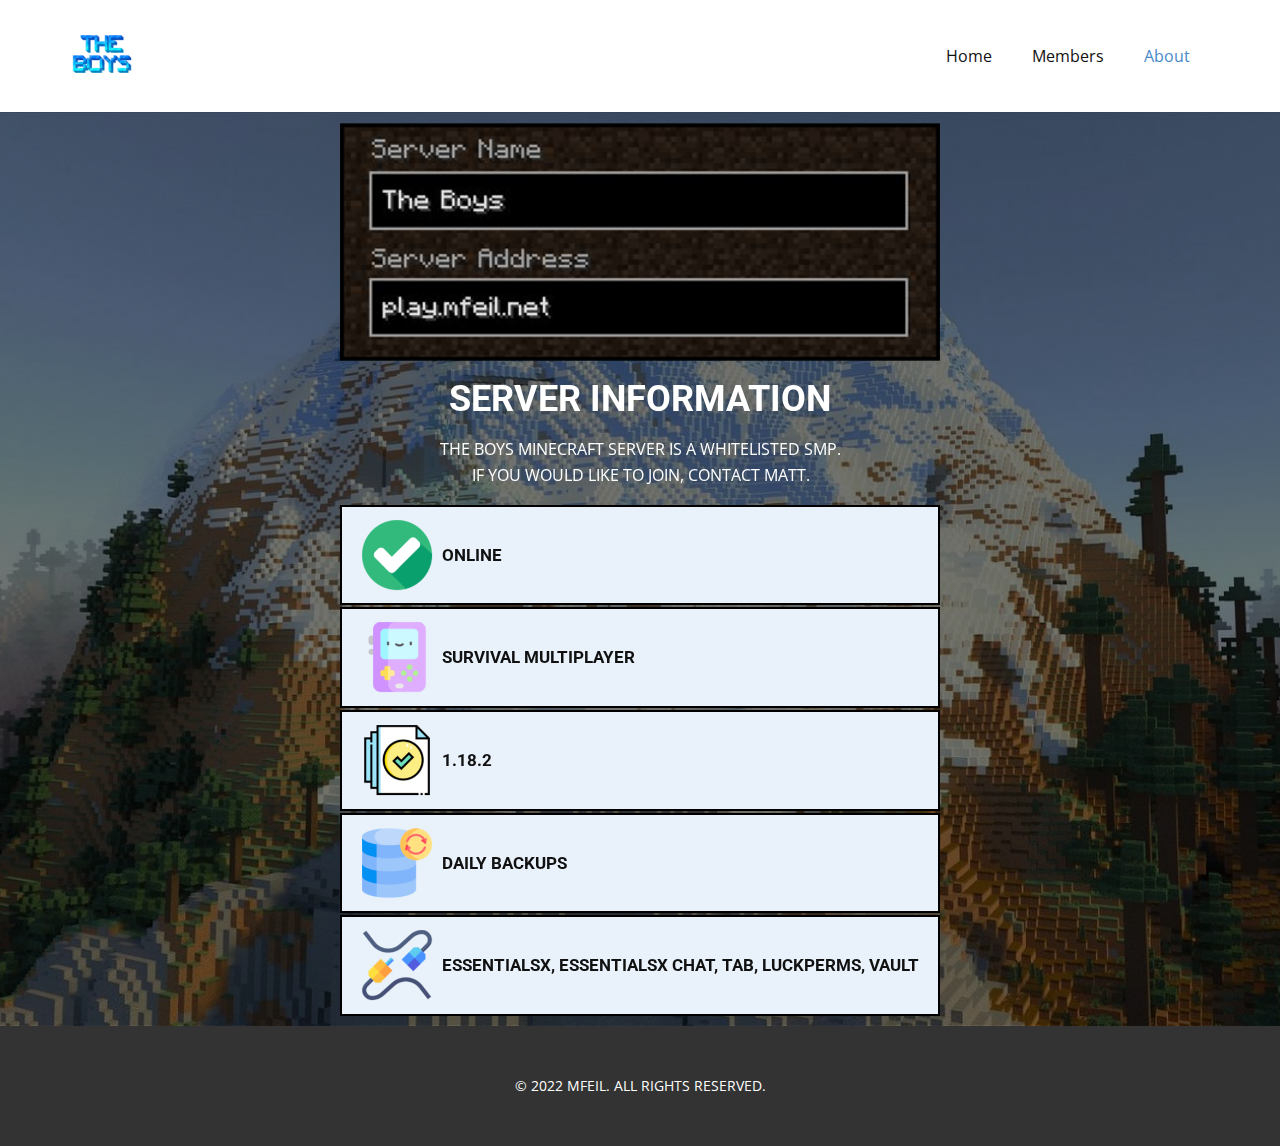
==== About.html @ 60b2b5b7 "mfeil.net v1" ====
<!DOCTYPE html>
<html style="font-size: 16px;">
  <head>
    <meta name="viewport" content="width=device-width, initial-scale=1.0">
    <meta charset="utf-8">
    <meta name="keywords" content="Server Information">
    <meta name="description" content="">
    <meta name="page_type" content="np-template-header-footer-from-plugin">
    <title>About</title>
    <link rel="stylesheet" href="nicepage.css" media="screen">
<link rel="stylesheet" href="About.css" media="screen">
    <script class="u-script" type="text/javascript" src="jquery.js" defer=""></script>
    <script class="u-script" type="text/javascript" src="nicepage.js" defer=""></script>
    <meta name="generator" content="Nicepage 4.10.5, nicepage.com">
    <link id="u-theme-google-font" rel="stylesheet" href="https://fonts.googleapis.com/css?family=Roboto:100,100i,300,300i,400,400i,500,500i,700,700i,900,900i|Open+Sans:300,300i,400,400i,500,500i,600,600i,700,700i,800,800i">
    
    
    <script type="application/ld+json">{
		"@context": "http://schema.org",
		"@type": "Organization",
		"name": "",
		"logo": "images/THE-BOYS-12-15-2021.png"
}</script>
    <meta name="theme-color" content="#478ac9">
    <meta property="og:title" content="About">
    <meta property="og:type" content="website">
  </head>
  <body class="u-body u-xl-mode"><header class="u-clearfix u-header u-header" id="sec-0f83"><div class="u-clearfix u-sheet u-sheet-1">
        <a href="Home.html" data-page-id="74579556" class="u-image u-logo u-image-1" data-image-width="316" data-image-height="316" title="Home">
          <img src="images/THE-BOYS-12-15-2021.png" class="u-logo-image u-logo-image-1">
        </a>
        <nav class="u-menu u-menu-dropdown u-offcanvas u-menu-1">
          <div class="menu-collapse" style="font-size: 1rem; letter-spacing: 0px;">
            <a class="u-button-style u-custom-left-right-menu-spacing u-custom-padding-bottom u-custom-top-bottom-menu-spacing u-nav-link u-text-active-palette-1-base u-text-hover-palette-2-base" href="#">
              <svg class="u-svg-link" viewBox="0 0 24 24"><use xmlns:xlink="http://www.w3.org/1999/xlink" xlink:href="#menu-hamburger"></use></svg>
              <svg class="u-svg-content" version="1.1" id="menu-hamburger" viewBox="0 0 16 16" x="0px" y="0px" xmlns:xlink="http://www.w3.org/1999/xlink" xmlns="http://www.w3.org/2000/svg"><g><rect y="1" width="16" height="2"></rect><rect y="7" width="16" height="2"></rect><rect y="13" width="16" height="2"></rect>
</g></svg>
            </a>
          </div>
          <div class="u-custom-menu u-nav-container">
            <ul class="u-nav u-unstyled u-nav-1"><li class="u-nav-item"><a class="u-button-style u-nav-link u-text-active-palette-1-base u-text-hover-palette-2-base" href="Home.html" style="padding: 10px 20px;">Home</a>
</li><li class="u-nav-item"><a class="u-button-style u-nav-link u-text-active-palette-1-base u-text-hover-palette-2-base" href="Members.html" style="padding: 10px 20px;">Members</a>
</li><li class="u-nav-item"><a class="u-button-style u-nav-link u-text-active-palette-1-base u-text-hover-palette-2-base" href="About.html" style="padding: 10px 20px;">About</a>
</li></ul>
          </div>
          <div class="u-custom-menu u-nav-container-collapse">
            <div class="u-black u-container-style u-inner-container-layout u-opacity u-opacity-95 u-sidenav">
              <div class="u-inner-container-layout u-sidenav-overflow">
                <div class="u-menu-close"></div>
                <ul class="u-align-center u-nav u-popupmenu-items u-unstyled u-nav-2"><li class="u-nav-item"><a class="u-button-style u-nav-link" href="Home.html">Home</a>
</li><li class="u-nav-item"><a class="u-button-style u-nav-link" href="Members.html">Members</a>
</li><li class="u-nav-item"><a class="u-button-style u-nav-link" href="About.html">About</a>
</li></ul>
              </div>
            </div>
            <div class="u-black u-menu-overlay u-opacity u-opacity-70"></div>
          </div>
        </nav>
      </div></header>
    <section class="u-clearfix u-image u-shading u-section-1" id="sec-42d7" data-image-width="1600" data-image-height="900">
      <div class="u-clearfix u-sheet u-sheet-1">
        <img class="u-expanded-width-sm u-image u-image-default u-preserve-proportions u-image-1" src="images/server_ip_v2.png" alt="" data-image-width="500" data-image-height="500" data-animation-name="bounceIn" data-animation-duration="1000" data-animation-direction="">
        <h2 class="u-text u-text-default u-text-1" data-animation-name="customAnimationIn" data-animation-duration="1000">Server Information</h2>
        <p class="u-align-center u-text u-text-2" data-animation-name="customAnimationIn" data-animation-duration="1000">The Boys Minecraft Server is a whitelisted SMP.<br>If you would like to join, contact Matt.
        </p>
        <div class="u-align-center u-expanded-width-xs u-list u-list-1">
          <div class="u-repeater u-repeater-1">
            <div class="u-border-2 u-border-black u-container-style u-custom-item u-list-item u-palette-1-light-3 u-repeater-item u-list-item-1">
              <div class="u-container-layout u-similar-container u-container-layout-1"><span class="u-custom-item u-file-icon u-icon u-icon-rectangle u-icon-1" data-animation-name="bounceIn" data-animation-duration="1000" data-animation-delay="0" data-animation-direction=""><img src="images/190411.png" alt=""></span>
                <h5 class="u-align-left u-text u-text-default u-text-3" data-animation-name="bounceIn" data-animation-duration="1000" data-animation-direction="">ONLINE</h5>
              </div>
            </div>
            <div class="u-border-2 u-border-black u-container-style u-custom-item u-list-item u-palette-1-light-3 u-repeater-item u-list-item-2">
              <div class="u-container-layout u-similar-container u-container-layout-2"><span class="u-custom-item u-file-icon u-icon u-icon-rectangle u-icon-2" data-animation-name="bounceIn" data-animation-duration="1000" data-animation-direction=""><img src="images/1083415.png" alt=""></span>
                <h5 class="u-align-left u-text u-text-default u-text-4" data-animation-name="bounceIn" data-animation-duration="1000" data-animation-direction="">SURVIVAL MULTIPLAYER</h5>
              </div>
            </div>
            <div class="u-border-2 u-border-black u-container-style u-custom-item u-list-item u-palette-1-light-3 u-repeater-item u-list-item-3">
              <div class="u-container-layout u-similar-container u-container-layout-3"><span class="u-custom-item u-file-icon u-icon u-icon-rectangle u-icon-3" data-animation-name="bounceIn" data-animation-duration="1000" data-animation-delay="0" data-animation-direction=""><img src="images/5115637.png" alt=""></span>
                <h5 class="u-align-left u-text u-text-default u-text-5" data-animation-name="bounceIn" data-animation-duration="1000" data-animation-direction="">1.18.2</h5>
              </div>
            </div>
            <div class="u-border-2 u-border-black u-container-style u-custom-item u-list-item u-palette-1-light-3 u-repeater-item u-list-item-4">
              <div class="u-container-layout u-similar-container u-container-layout-4"><span class="u-custom-item u-file-icon u-icon u-icon-rectangle u-icon-4" data-animation-name="bounceIn" data-animation-duration="1000" data-animation-delay="0" data-animation-direction=""><img src="images/2818765.png" alt=""></span>
                <h5 class="u-align-left u-text u-text-default u-text-6" data-animation-name="bounceIn" data-animation-duration="1000" data-animation-direction="">DAILY BACKUPS</h5>
              </div>
            </div>
            <div class="u-border-2 u-border-black u-container-style u-custom-item u-list-item u-palette-1-light-3 u-repeater-item u-list-item-5">
              <div class="u-container-layout u-similar-container u-container-layout-5"><span class="u-custom-item u-file-icon u-icon u-icon-rectangle u-icon-5" data-animation-name="bounceIn" data-animation-duration="1000" data-animation-delay="0" data-animation-direction=""><img src="images/4785947.png" alt=""></span>
                <h5 class="u-align-left u-text u-text-default u-text-7" data-animation-name="bounceIn" data-animation-duration="1000" data-animation-direction="">ESSENTIALSX, ESSENTIALSX CHAT, TAB, LUCKPERMS, VAULT</h5>
              </div>
            </div>
          </div>
        </div>
      </div>
    </section>
    
    
    <footer class="u-align-center u-clearfix u-footer u-grey-80 u-footer" id="sec-388a"><div class="u-clearfix u-sheet u-valign-middle u-sheet-1">
        <p class="u-small-text u-text u-text-variant u-text-1"> © 2022 MFEIL. ALL RIGHTS RESERVED.</p>
      </div></footer>
    </section>
  </body>
</html>
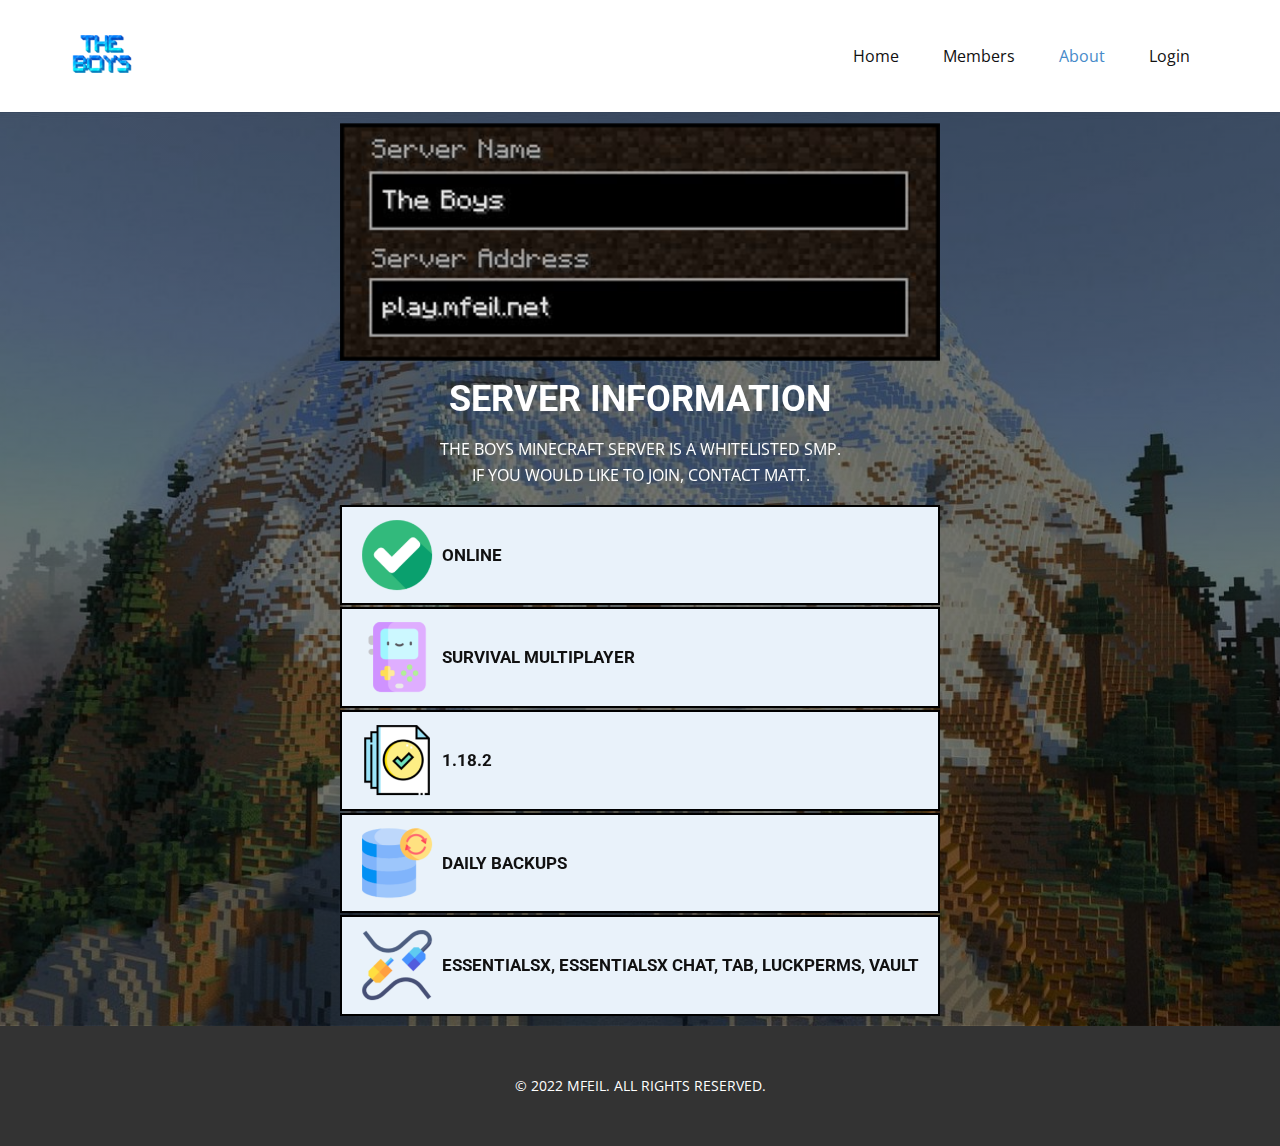
==== commit 1b7441aa: "basic login page" ====
--- a/About.html
+++ b/About.html
@@ -1,104 +1,174 @@
 <!DOCTYPE html>
 <html style="font-size: 16px;">
-  <head>
-    <meta name="viewport" content="width=device-width, initial-scale=1.0">
-    <meta charset="utf-8">
-    <meta name="keywords" content="Server Information">
-    <meta name="description" content="">
-    <meta name="page_type" content="np-template-header-footer-from-plugin">
-    <title>About</title>
-    <link rel="stylesheet" href="nicepage.css" media="screen">
-<link rel="stylesheet" href="About.css" media="screen">
-    <script class="u-script" type="text/javascript" src="jquery.js" defer=""></script>
-    <script class="u-script" type="text/javascript" src="nicepage.js" defer=""></script>
-    <meta name="generator" content="Nicepage 4.10.5, nicepage.com">
-    <link id="u-theme-google-font" rel="stylesheet" href="https://fonts.googleapis.com/css?family=Roboto:100,100i,300,300i,400,400i,500,500i,700,700i,900,900i|Open+Sans:300,300i,400,400i,500,500i,600,600i,700,700i,800,800i">
-    
-    
-    <script type="application/ld+json">{
+
+<head>
+  <meta name="viewport" content="width=device-width, initial-scale=1.0">
+  <meta charset="utf-8">
+  <meta name="keywords" content="Server Information">
+  <meta name="description" content="">
+  <meta name="page_type" content="np-template-header-footer-from-plugin">
+  <title>About</title>
+  <link rel="stylesheet" href="nicepage.css" media="screen">
+  <link rel="stylesheet" href="About.css" media="screen">
+  <script class="u-script" type="text/javascript" src="jquery.js" defer=""></script>
+  <script class="u-script" type="text/javascript" src="nicepage.js" defer=""></script>
+  <meta name="generator" content="Nicepage 4.10.5, nicepage.com">
+  <link id="u-theme-google-font" rel="stylesheet"
+    href="https://fonts.googleapis.com/css?family=Roboto:100,100i,300,300i,400,400i,500,500i,700,700i,900,900i|Open+Sans:300,300i,400,400i,500,500i,600,600i,700,700i,800,800i">
+
+
+  <script type="application/ld+json">{
 		"@context": "http://schema.org",
 		"@type": "Organization",
 		"name": "",
 		"logo": "images/THE-BOYS-12-15-2021.png"
 }</script>
-    <meta name="theme-color" content="#478ac9">
-    <meta property="og:title" content="About">
-    <meta property="og:type" content="website">
-  </head>
-  <body class="u-body u-xl-mode"><header class="u-clearfix u-header u-header" id="sec-0f83"><div class="u-clearfix u-sheet u-sheet-1">
-        <a href="Home.html" data-page-id="74579556" class="u-image u-logo u-image-1" data-image-width="316" data-image-height="316" title="Home">
-          <img src="images/THE-BOYS-12-15-2021.png" class="u-logo-image u-logo-image-1">
-        </a>
-        <nav class="u-menu u-menu-dropdown u-offcanvas u-menu-1">
-          <div class="menu-collapse" style="font-size: 1rem; letter-spacing: 0px;">
-            <a class="u-button-style u-custom-left-right-menu-spacing u-custom-padding-bottom u-custom-top-bottom-menu-spacing u-nav-link u-text-active-palette-1-base u-text-hover-palette-2-base" href="#">
-              <svg class="u-svg-link" viewBox="0 0 24 24"><use xmlns:xlink="http://www.w3.org/1999/xlink" xlink:href="#menu-hamburger"></use></svg>
-              <svg class="u-svg-content" version="1.1" id="menu-hamburger" viewBox="0 0 16 16" x="0px" y="0px" xmlns:xlink="http://www.w3.org/1999/xlink" xmlns="http://www.w3.org/2000/svg"><g><rect y="1" width="16" height="2"></rect><rect y="7" width="16" height="2"></rect><rect y="13" width="16" height="2"></rect>
-</g></svg>
-            </a>
+  <meta name="theme-color" content="#478ac9">
+  <meta property="og:title" content="About">
+  <meta property="og:type" content="website">
+</head>
+
+<body class="u-body u-xl-mode">
+  <header class="u-clearfix u-header u-header" id="sec-0f83">
+    <div class="u-clearfix u-sheet u-sheet-1">
+      <a href="Home.html" data-page-id="74579556" class="u-image u-logo u-image-1" data-image-width="316"
+        data-image-height="316" title="Home">
+        <img src="images/THE-BOYS-12-15-2021.png" class="u-logo-image u-logo-image-1">
+      </a>
+      <nav class="u-menu u-menu-dropdown u-offcanvas u-menu-1">
+        <div class="menu-collapse" style="font-size: 1rem; letter-spacing: 0px;">
+          <a class="u-button-style u-custom-left-right-menu-spacing u-custom-padding-bottom u-custom-top-bottom-menu-spacing u-nav-link u-text-active-palette-1-base u-text-hover-palette-2-base"
+            href="#">
+            <svg class="u-svg-link" viewBox="0 0 24 24">
+              <use xmlns:xlink="http://www.w3.org/1999/xlink" xlink:href="#menu-hamburger"></use>
+            </svg>
+            <svg class="u-svg-content" version="1.1" id="menu-hamburger" viewBox="0 0 16 16" x="0px" y="0px"
+              xmlns:xlink="http://www.w3.org/1999/xlink" xmlns="http://www.w3.org/2000/svg">
+              <g>
+                <rect y="1" width="16" height="2"></rect>
+                <rect y="7" width="16" height="2"></rect>
+                <rect y="13" width="16" height="2"></rect>
+              </g>
+            </svg>
+          </a>
+        </div>
+        <div class="u-custom-menu u-nav-container">
+          <ul class="u-nav u-unstyled u-nav-1">
+            <li class="u-nav-item"><a
+                class="u-button-style u-nav-link u-text-active-palette-1-base u-text-hover-palette-2-base"
+                href="Home.html" style="padding: 10px 20px;">Home</a>
+            </li>
+            <li class="u-nav-item"><a
+                class="u-button-style u-nav-link u-text-active-palette-1-base u-text-hover-palette-2-base"
+                href="Members.html" style="padding: 10px 20px;">Members</a>
+            </li>
+            <li class="u-nav-item"><a
+                class="u-button-style u-nav-link u-text-active-palette-1-base u-text-hover-palette-2-base"
+                href="About.html" style="padding: 10px 20px;">About</a>
+            </li>
+            <li class="u-nav-item"><a
+              class="u-button-style u-nav-link u-text-active-palette-1-base u-text-hover-palette-2-base"
+              href="Login.html" style="padding: 10px 20px;">Login</a>
+          </li>
+          </ul>
+        </div>
+        <div class="u-custom-menu u-nav-container-collapse">
+          <div class="u-black u-container-style u-inner-container-layout u-opacity u-opacity-95 u-sidenav">
+            <div class="u-inner-container-layout u-sidenav-overflow">
+              <div class="u-menu-close"></div>
+              <ul class="u-align-center u-nav u-popupmenu-items u-unstyled u-nav-2">
+                <li class="u-nav-item"><a class="u-button-style u-nav-link" href="Home.html">Home</a>
+                </li>
+                <li class="u-nav-item"><a class="u-button-style u-nav-link" href="Members.html">Members</a>
+                </li>
+                <li class="u-nav-item"><a class="u-button-style u-nav-link" href="About.html">About</a>
+                </li>
+                <li class="u-nav-item"><a class="u-button-style u-nav-link" href="Login.html">Login</a>
+                </li>
+                
+              </ul>
+            </div>
           </div>
-          <div class="u-custom-menu u-nav-container">
-            <ul class="u-nav u-unstyled u-nav-1"><li class="u-nav-item"><a class="u-button-style u-nav-link u-text-active-palette-1-base u-text-hover-palette-2-base" href="Home.html" style="padding: 10px 20px;">Home</a>
-</li><li class="u-nav-item"><a class="u-button-style u-nav-link u-text-active-palette-1-base u-text-hover-palette-2-base" href="Members.html" style="padding: 10px 20px;">Members</a>
-</li><li class="u-nav-item"><a class="u-button-style u-nav-link u-text-active-palette-1-base u-text-hover-palette-2-base" href="About.html" style="padding: 10px 20px;">About</a>
-</li></ul>
+          <div class="u-black u-menu-overlay u-opacity u-opacity-70"></div>
+        </div>
+      </nav>
+    </div>
+  </header>
+  <section class="u-clearfix u-image u-shading u-section-1" id="sec-42d7" data-image-width="1600"
+    data-image-height="900">
+    <div class="u-clearfix u-sheet u-sheet-1">
+      <img class="u-expanded-width-sm u-image u-image-default u-preserve-proportions u-image-1"
+        src="images/server_ip_v2.png" alt="" data-image-width="500" data-image-height="500"
+        data-animation-name="bounceIn" data-animation-duration="1000" data-animation-direction="">
+      <h2 class="u-text u-text-default u-text-1" data-animation-name="customAnimationIn" data-animation-duration="1000">
+        Server Information</h2>
+      <p class="u-align-center u-text u-text-2" data-animation-name="customAnimationIn" data-animation-duration="1000">
+        The Boys Minecraft Server is a whitelisted SMP.<br>If you would like to join, contact Matt.
+      </p>
+      <div class="u-align-center u-expanded-width-xs u-list u-list-1">
+        <div class="u-repeater u-repeater-1">
+          <div
+            class="u-border-2 u-border-black u-container-style u-custom-item u-list-item u-palette-1-light-3 u-repeater-item u-list-item-1">
+            <div class="u-container-layout u-similar-container u-container-layout-1"><span
+                class="u-custom-item u-file-icon u-icon u-icon-rectangle u-icon-1" data-animation-name="bounceIn"
+                data-animation-duration="1000" data-animation-delay="0" data-animation-direction=""><img
+                  src="images/190411.png" alt=""></span>
+              <h5 class="u-align-left u-text u-text-default u-text-3" data-animation-name="bounceIn"
+                data-animation-duration="1000" data-animation-direction="">ONLINE</h5>
+            </div>
           </div>
-          <div class="u-custom-menu u-nav-container-collapse">
-            <div class="u-black u-container-style u-inner-container-layout u-opacity u-opacity-95 u-sidenav">
-              <div class="u-inner-container-layout u-sidenav-overflow">
-                <div class="u-menu-close"></div>
-                <ul class="u-align-center u-nav u-popupmenu-items u-unstyled u-nav-2"><li class="u-nav-item"><a class="u-button-style u-nav-link" href="Home.html">Home</a>
-</li><li class="u-nav-item"><a class="u-button-style u-nav-link" href="Members.html">Members</a>
-</li><li class="u-nav-item"><a class="u-button-style u-nav-link" href="About.html">About</a>
-</li></ul>
-              </div>
+          <div
+            class="u-border-2 u-border-black u-container-style u-custom-item u-list-item u-palette-1-light-3 u-repeater-item u-list-item-2">
+            <div class="u-container-layout u-similar-container u-container-layout-2"><span
+                class="u-custom-item u-file-icon u-icon u-icon-rectangle u-icon-2" data-animation-name="bounceIn"
+                data-animation-duration="1000" data-animation-direction=""><img src="images/1083415.png" alt=""></span>
+              <h5 class="u-align-left u-text u-text-default u-text-4" data-animation-name="bounceIn"
+                data-animation-duration="1000" data-animation-direction="">SURVIVAL MULTIPLAYER</h5>
             </div>
-            <div class="u-black u-menu-overlay u-opacity u-opacity-70"></div>
           </div>
-        </nav>
-      </div></header>
-    <section class="u-clearfix u-image u-shading u-section-1" id="sec-42d7" data-image-width="1600" data-image-height="900">
-      <div class="u-clearfix u-sheet u-sheet-1">
-        <img class="u-expanded-width-sm u-image u-image-default u-preserve-proportions u-image-1" src="images/server_ip_v2.png" alt="" data-image-width="500" data-image-height="500" data-animation-name="bounceIn" data-animation-duration="1000" data-animation-direction="">
-        <h2 class="u-text u-text-default u-text-1" data-animation-name="customAnimationIn" data-animation-duration="1000">Server Information</h2>
-        <p class="u-align-center u-text u-text-2" data-animation-name="customAnimationIn" data-animation-duration="1000">The Boys Minecraft Server is a whitelisted SMP.<br>If you would like to join, contact Matt.
-        </p>
-        <div class="u-align-center u-expanded-width-xs u-list u-list-1">
-          <div class="u-repeater u-repeater-1">
-            <div class="u-border-2 u-border-black u-container-style u-custom-item u-list-item u-palette-1-light-3 u-repeater-item u-list-item-1">
-              <div class="u-container-layout u-similar-container u-container-layout-1"><span class="u-custom-item u-file-icon u-icon u-icon-rectangle u-icon-1" data-animation-name="bounceIn" data-animation-duration="1000" data-animation-delay="0" data-animation-direction=""><img src="images/190411.png" alt=""></span>
-                <h5 class="u-align-left u-text u-text-default u-text-3" data-animation-name="bounceIn" data-animation-duration="1000" data-animation-direction="">ONLINE</h5>
-              </div>
+          <div
+            class="u-border-2 u-border-black u-container-style u-custom-item u-list-item u-palette-1-light-3 u-repeater-item u-list-item-3">
+            <div class="u-container-layout u-similar-container u-container-layout-3"><span
+                class="u-custom-item u-file-icon u-icon u-icon-rectangle u-icon-3" data-animation-name="bounceIn"
+                data-animation-duration="1000" data-animation-delay="0" data-animation-direction=""><img
+                  src="images/5115637.png" alt=""></span>
+              <h5 class="u-align-left u-text u-text-default u-text-5" data-animation-name="bounceIn"
+                data-animation-duration="1000" data-animation-direction="">1.18.2</h5>
             </div>
-            <div class="u-border-2 u-border-black u-container-style u-custom-item u-list-item u-palette-1-light-3 u-repeater-item u-list-item-2">
-              <div class="u-container-layout u-similar-container u-container-layout-2"><span class="u-custom-item u-file-icon u-icon u-icon-rectangle u-icon-2" data-animation-name="bounceIn" data-animation-duration="1000" data-animation-direction=""><img src="images/1083415.png" alt=""></span>
-                <h5 class="u-align-left u-text u-text-default u-text-4" data-animation-name="bounceIn" data-animation-duration="1000" data-animation-direction="">SURVIVAL MULTIPLAYER</h5>
-              </div>
+          </div>
+          <div
+            class="u-border-2 u-border-black u-container-style u-custom-item u-list-item u-palette-1-light-3 u-repeater-item u-list-item-4">
+            <div class="u-container-layout u-similar-container u-container-layout-4"><span
+                class="u-custom-item u-file-icon u-icon u-icon-rectangle u-icon-4" data-animation-name="bounceIn"
+                data-animation-duration="1000" data-animation-delay="0" data-animation-direction=""><img
+                  src="images/2818765.png" alt=""></span>
+              <h5 class="u-align-left u-text u-text-default u-text-6" data-animation-name="bounceIn"
+                data-animation-duration="1000" data-animation-direction="">DAILY BACKUPS</h5>
             </div>
-            <div class="u-border-2 u-border-black u-container-style u-custom-item u-list-item u-palette-1-light-3 u-repeater-item u-list-item-3">
-              <div class="u-container-layout u-similar-container u-container-layout-3"><span class="u-custom-item u-file-icon u-icon u-icon-rectangle u-icon-3" data-animation-name="bounceIn" data-animation-duration="1000" data-animation-delay="0" data-animation-direction=""><img src="images/5115637.png" alt=""></span>
-                <h5 class="u-align-left u-text u-text-default u-text-5" data-animation-name="bounceIn" data-animation-duration="1000" data-animation-direction="">1.18.2</h5>
-              </div>
-            </div>
-            <div class="u-border-2 u-border-black u-container-style u-custom-item u-list-item u-palette-1-light-3 u-repeater-item u-list-item-4">
-              <div class="u-container-layout u-similar-container u-container-layout-4"><span class="u-custom-item u-file-icon u-icon u-icon-rectangle u-icon-4" data-animation-name="bounceIn" data-animation-duration="1000" data-animation-delay="0" data-animation-direction=""><img src="images/2818765.png" alt=""></span>
-                <h5 class="u-align-left u-text u-text-default u-text-6" data-animation-name="bounceIn" data-animation-duration="1000" data-animation-direction="">DAILY BACKUPS</h5>
-              </div>
-            </div>
-            <div class="u-border-2 u-border-black u-container-style u-custom-item u-list-item u-palette-1-light-3 u-repeater-item u-list-item-5">
-              <div class="u-container-layout u-similar-container u-container-layout-5"><span class="u-custom-item u-file-icon u-icon u-icon-rectangle u-icon-5" data-animation-name="bounceIn" data-animation-duration="1000" data-animation-delay="0" data-animation-direction=""><img src="images/4785947.png" alt=""></span>
-                <h5 class="u-align-left u-text u-text-default u-text-7" data-animation-name="bounceIn" data-animation-duration="1000" data-animation-direction="">ESSENTIALSX, ESSENTIALSX CHAT, TAB, LUCKPERMS, VAULT</h5>
-              </div>
+          </div>
+          <div
+            class="u-border-2 u-border-black u-container-style u-custom-item u-list-item u-palette-1-light-3 u-repeater-item u-list-item-5">
+            <div class="u-container-layout u-similar-container u-container-layout-5"><span
+                class="u-custom-item u-file-icon u-icon u-icon-rectangle u-icon-5" data-animation-name="bounceIn"
+                data-animation-duration="1000" data-animation-delay="0" data-animation-direction=""><img
+                  src="images/4785947.png" alt=""></span>
+              <h5 class="u-align-left u-text u-text-default u-text-7" data-animation-name="bounceIn"
+                data-animation-duration="1000" data-animation-direction="">ESSENTIALSX, ESSENTIALSX CHAT, TAB,
+                LUCKPERMS, VAULT</h5>
             </div>
           </div>
         </div>
       </div>
-    </section>
-    
-    
-    <footer class="u-align-center u-clearfix u-footer u-grey-80 u-footer" id="sec-388a"><div class="u-clearfix u-sheet u-valign-middle u-sheet-1">
-        <p class="u-small-text u-text u-text-variant u-text-1"> © 2022 MFEIL. ALL RIGHTS RESERVED.</p>
-      </div></footer>
-    </section>
-  </body>
+    </div>
+  </section>
+
+
+  <footer class="u-align-center u-clearfix u-footer u-grey-80 u-footer" id="sec-388a">
+    <div class="u-clearfix u-sheet u-valign-middle u-sheet-1">
+      <p class="u-small-text u-text u-text-variant u-text-1"> © 2022 MFEIL. ALL RIGHTS RESERVED.</p>
+    </div>
+  </footer>
+  </section>
+</body>
+
 </html>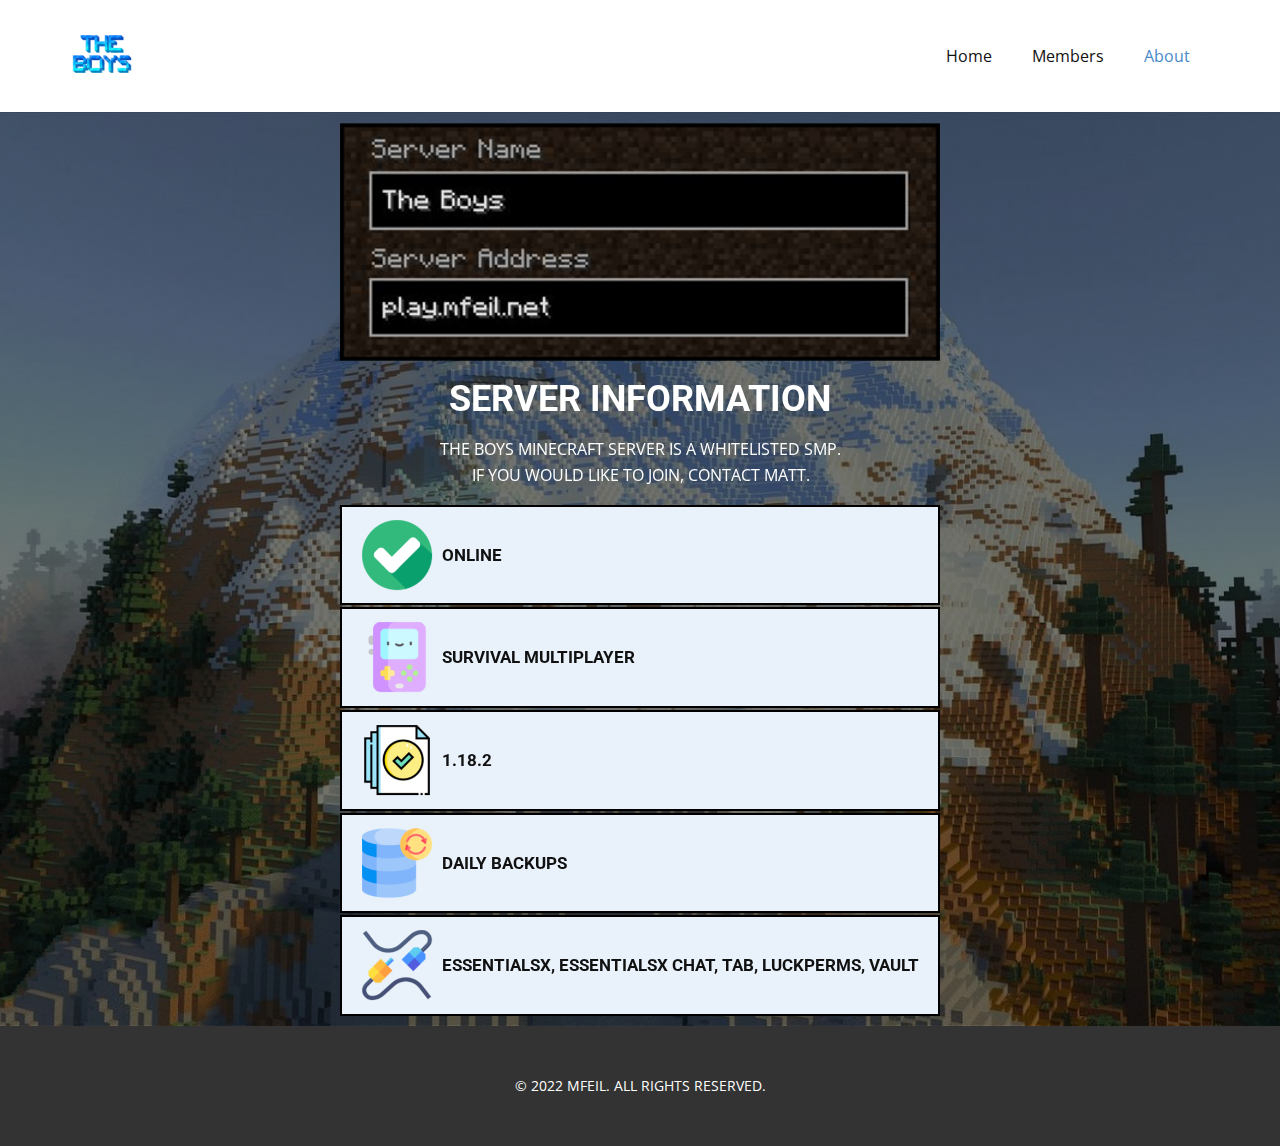
==== commit 2de9e43a: "Revert "basic login page"" ====
--- a/About.html
+++ b/About.html
@@ -1,174 +1,104 @@
 <!DOCTYPE html>
 <html style="font-size: 16px;">
-
-<head>
-  <meta name="viewport" content="width=device-width, initial-scale=1.0">
-  <meta charset="utf-8">
-  <meta name="keywords" content="Server Information">
-  <meta name="description" content="">
-  <meta name="page_type" content="np-template-header-footer-from-plugin">
-  <title>About</title>
-  <link rel="stylesheet" href="nicepage.css" media="screen">
-  <link rel="stylesheet" href="About.css" media="screen">
-  <script class="u-script" type="text/javascript" src="jquery.js" defer=""></script>
-  <script class="u-script" type="text/javascript" src="nicepage.js" defer=""></script>
-  <meta name="generator" content="Nicepage 4.10.5, nicepage.com">
-  <link id="u-theme-google-font" rel="stylesheet"
-    href="https://fonts.googleapis.com/css?family=Roboto:100,100i,300,300i,400,400i,500,500i,700,700i,900,900i|Open+Sans:300,300i,400,400i,500,500i,600,600i,700,700i,800,800i">
-
-
-  <script type="application/ld+json">{
+  <head>
+    <meta name="viewport" content="width=device-width, initial-scale=1.0">
+    <meta charset="utf-8">
+    <meta name="keywords" content="Server Information">
+    <meta name="description" content="">
+    <meta name="page_type" content="np-template-header-footer-from-plugin">
+    <title>About</title>
+    <link rel="stylesheet" href="nicepage.css" media="screen">
+<link rel="stylesheet" href="About.css" media="screen">
+    <script class="u-script" type="text/javascript" src="jquery.js" defer=""></script>
+    <script class="u-script" type="text/javascript" src="nicepage.js" defer=""></script>
+    <meta name="generator" content="Nicepage 4.10.5, nicepage.com">
+    <link id="u-theme-google-font" rel="stylesheet" href="https://fonts.googleapis.com/css?family=Roboto:100,100i,300,300i,400,400i,500,500i,700,700i,900,900i|Open+Sans:300,300i,400,400i,500,500i,600,600i,700,700i,800,800i">
+    
+    
+    <script type="application/ld+json">{
 		"@context": "http://schema.org",
 		"@type": "Organization",
 		"name": "",
 		"logo": "images/THE-BOYS-12-15-2021.png"
 }</script>
-  <meta name="theme-color" content="#478ac9">
-  <meta property="og:title" content="About">
-  <meta property="og:type" content="website">
-</head>
-
-<body class="u-body u-xl-mode">
-  <header class="u-clearfix u-header u-header" id="sec-0f83">
-    <div class="u-clearfix u-sheet u-sheet-1">
-      <a href="Home.html" data-page-id="74579556" class="u-image u-logo u-image-1" data-image-width="316"
-        data-image-height="316" title="Home">
-        <img src="images/THE-BOYS-12-15-2021.png" class="u-logo-image u-logo-image-1">
-      </a>
-      <nav class="u-menu u-menu-dropdown u-offcanvas u-menu-1">
-        <div class="menu-collapse" style="font-size: 1rem; letter-spacing: 0px;">
-          <a class="u-button-style u-custom-left-right-menu-spacing u-custom-padding-bottom u-custom-top-bottom-menu-spacing u-nav-link u-text-active-palette-1-base u-text-hover-palette-2-base"
-            href="#">
-            <svg class="u-svg-link" viewBox="0 0 24 24">
-              <use xmlns:xlink="http://www.w3.org/1999/xlink" xlink:href="#menu-hamburger"></use>
-            </svg>
-            <svg class="u-svg-content" version="1.1" id="menu-hamburger" viewBox="0 0 16 16" x="0px" y="0px"
-              xmlns:xlink="http://www.w3.org/1999/xlink" xmlns="http://www.w3.org/2000/svg">
-              <g>
-                <rect y="1" width="16" height="2"></rect>
-                <rect y="7" width="16" height="2"></rect>
-                <rect y="13" width="16" height="2"></rect>
-              </g>
-            </svg>
-          </a>
-        </div>
-        <div class="u-custom-menu u-nav-container">
-          <ul class="u-nav u-unstyled u-nav-1">
-            <li class="u-nav-item"><a
-                class="u-button-style u-nav-link u-text-active-palette-1-base u-text-hover-palette-2-base"
-                href="Home.html" style="padding: 10px 20px;">Home</a>
-            </li>
-            <li class="u-nav-item"><a
-                class="u-button-style u-nav-link u-text-active-palette-1-base u-text-hover-palette-2-base"
-                href="Members.html" style="padding: 10px 20px;">Members</a>
-            </li>
-            <li class="u-nav-item"><a
-                class="u-button-style u-nav-link u-text-active-palette-1-base u-text-hover-palette-2-base"
-                href="About.html" style="padding: 10px 20px;">About</a>
-            </li>
-            <li class="u-nav-item"><a
-              class="u-button-style u-nav-link u-text-active-palette-1-base u-text-hover-palette-2-base"
-              href="Login.html" style="padding: 10px 20px;">Login</a>
-          </li>
-          </ul>
-        </div>
-        <div class="u-custom-menu u-nav-container-collapse">
-          <div class="u-black u-container-style u-inner-container-layout u-opacity u-opacity-95 u-sidenav">
-            <div class="u-inner-container-layout u-sidenav-overflow">
-              <div class="u-menu-close"></div>
-              <ul class="u-align-center u-nav u-popupmenu-items u-unstyled u-nav-2">
-                <li class="u-nav-item"><a class="u-button-style u-nav-link" href="Home.html">Home</a>
-                </li>
-                <li class="u-nav-item"><a class="u-button-style u-nav-link" href="Members.html">Members</a>
-                </li>
-                <li class="u-nav-item"><a class="u-button-style u-nav-link" href="About.html">About</a>
-                </li>
-                <li class="u-nav-item"><a class="u-button-style u-nav-link" href="Login.html">Login</a>
-                </li>
-                
-              </ul>
+    <meta name="theme-color" content="#478ac9">
+    <meta property="og:title" content="About">
+    <meta property="og:type" content="website">
+  </head>
+  <body class="u-body u-xl-mode"><header class="u-clearfix u-header u-header" id="sec-0f83"><div class="u-clearfix u-sheet u-sheet-1">
+        <a href="Home.html" data-page-id="74579556" class="u-image u-logo u-image-1" data-image-width="316" data-image-height="316" title="Home">
+          <img src="images/THE-BOYS-12-15-2021.png" class="u-logo-image u-logo-image-1">
+        </a>
+        <nav class="u-menu u-menu-dropdown u-offcanvas u-menu-1">
+          <div class="menu-collapse" style="font-size: 1rem; letter-spacing: 0px;">
+            <a class="u-button-style u-custom-left-right-menu-spacing u-custom-padding-bottom u-custom-top-bottom-menu-spacing u-nav-link u-text-active-palette-1-base u-text-hover-palette-2-base" href="#">
+              <svg class="u-svg-link" viewBox="0 0 24 24"><use xmlns:xlink="http://www.w3.org/1999/xlink" xlink:href="#menu-hamburger"></use></svg>
+              <svg class="u-svg-content" version="1.1" id="menu-hamburger" viewBox="0 0 16 16" x="0px" y="0px" xmlns:xlink="http://www.w3.org/1999/xlink" xmlns="http://www.w3.org/2000/svg"><g><rect y="1" width="16" height="2"></rect><rect y="7" width="16" height="2"></rect><rect y="13" width="16" height="2"></rect>
+</g></svg>
+            </a>
+          </div>
+          <div class="u-custom-menu u-nav-container">
+            <ul class="u-nav u-unstyled u-nav-1"><li class="u-nav-item"><a class="u-button-style u-nav-link u-text-active-palette-1-base u-text-hover-palette-2-base" href="Home.html" style="padding: 10px 20px;">Home</a>
+</li><li class="u-nav-item"><a class="u-button-style u-nav-link u-text-active-palette-1-base u-text-hover-palette-2-base" href="Members.html" style="padding: 10px 20px;">Members</a>
+</li><li class="u-nav-item"><a class="u-button-style u-nav-link u-text-active-palette-1-base u-text-hover-palette-2-base" href="About.html" style="padding: 10px 20px;">About</a>
+</li></ul>
+          </div>
+          <div class="u-custom-menu u-nav-container-collapse">
+            <div class="u-black u-container-style u-inner-container-layout u-opacity u-opacity-95 u-sidenav">
+              <div class="u-inner-container-layout u-sidenav-overflow">
+                <div class="u-menu-close"></div>
+                <ul class="u-align-center u-nav u-popupmenu-items u-unstyled u-nav-2"><li class="u-nav-item"><a class="u-button-style u-nav-link" href="Home.html">Home</a>
+</li><li class="u-nav-item"><a class="u-button-style u-nav-link" href="Members.html">Members</a>
+</li><li class="u-nav-item"><a class="u-button-style u-nav-link" href="About.html">About</a>
+</li></ul>
+              </div>
             </div>
+            <div class="u-black u-menu-overlay u-opacity u-opacity-70"></div>
           </div>
-          <div class="u-black u-menu-overlay u-opacity u-opacity-70"></div>
-        </div>
-      </nav>
-    </div>
-  </header>
-  <section class="u-clearfix u-image u-shading u-section-1" id="sec-42d7" data-image-width="1600"
-    data-image-height="900">
-    <div class="u-clearfix u-sheet u-sheet-1">
-      <img class="u-expanded-width-sm u-image u-image-default u-preserve-proportions u-image-1"
-        src="images/server_ip_v2.png" alt="" data-image-width="500" data-image-height="500"
-        data-animation-name="bounceIn" data-animation-duration="1000" data-animation-direction="">
-      <h2 class="u-text u-text-default u-text-1" data-animation-name="customAnimationIn" data-animation-duration="1000">
-        Server Information</h2>
-      <p class="u-align-center u-text u-text-2" data-animation-name="customAnimationIn" data-animation-duration="1000">
-        The Boys Minecraft Server is a whitelisted SMP.<br>If you would like to join, contact Matt.
-      </p>
-      <div class="u-align-center u-expanded-width-xs u-list u-list-1">
-        <div class="u-repeater u-repeater-1">
-          <div
-            class="u-border-2 u-border-black u-container-style u-custom-item u-list-item u-palette-1-light-3 u-repeater-item u-list-item-1">
-            <div class="u-container-layout u-similar-container u-container-layout-1"><span
-                class="u-custom-item u-file-icon u-icon u-icon-rectangle u-icon-1" data-animation-name="bounceIn"
-                data-animation-duration="1000" data-animation-delay="0" data-animation-direction=""><img
-                  src="images/190411.png" alt=""></span>
-              <h5 class="u-align-left u-text u-text-default u-text-3" data-animation-name="bounceIn"
-                data-animation-duration="1000" data-animation-direction="">ONLINE</h5>
+        </nav>
+      </div></header>
+    <section class="u-clearfix u-image u-shading u-section-1" id="sec-42d7" data-image-width="1600" data-image-height="900">
+      <div class="u-clearfix u-sheet u-sheet-1">
+        <img class="u-expanded-width-sm u-image u-image-default u-preserve-proportions u-image-1" src="images/server_ip_v2.png" alt="" data-image-width="500" data-image-height="500" data-animation-name="bounceIn" data-animation-duration="1000" data-animation-direction="">
+        <h2 class="u-text u-text-default u-text-1" data-animation-name="customAnimationIn" data-animation-duration="1000">Server Information</h2>
+        <p class="u-align-center u-text u-text-2" data-animation-name="customAnimationIn" data-animation-duration="1000">The Boys Minecraft Server is a whitelisted SMP.<br>If you would like to join, contact Matt.
+        </p>
+        <div class="u-align-center u-expanded-width-xs u-list u-list-1">
+          <div class="u-repeater u-repeater-1">
+            <div class="u-border-2 u-border-black u-container-style u-custom-item u-list-item u-palette-1-light-3 u-repeater-item u-list-item-1">
+              <div class="u-container-layout u-similar-container u-container-layout-1"><span class="u-custom-item u-file-icon u-icon u-icon-rectangle u-icon-1" data-animation-name="bounceIn" data-animation-duration="1000" data-animation-delay="0" data-animation-direction=""><img src="images/190411.png" alt=""></span>
+                <h5 class="u-align-left u-text u-text-default u-text-3" data-animation-name="bounceIn" data-animation-duration="1000" data-animation-direction="">ONLINE</h5>
+              </div>
             </div>
-          </div>
-          <div
-            class="u-border-2 u-border-black u-container-style u-custom-item u-list-item u-palette-1-light-3 u-repeater-item u-list-item-2">
-            <div class="u-container-layout u-similar-container u-container-layout-2"><span
-                class="u-custom-item u-file-icon u-icon u-icon-rectangle u-icon-2" data-animation-name="bounceIn"
-                data-animation-duration="1000" data-animation-direction=""><img src="images/1083415.png" alt=""></span>
-              <h5 class="u-align-left u-text u-text-default u-text-4" data-animation-name="bounceIn"
-                data-animation-duration="1000" data-animation-direction="">SURVIVAL MULTIPLAYER</h5>
+            <div class="u-border-2 u-border-black u-container-style u-custom-item u-list-item u-palette-1-light-3 u-repeater-item u-list-item-2">
+              <div class="u-container-layout u-similar-container u-container-layout-2"><span class="u-custom-item u-file-icon u-icon u-icon-rectangle u-icon-2" data-animation-name="bounceIn" data-animation-duration="1000" data-animation-direction=""><img src="images/1083415.png" alt=""></span>
+                <h5 class="u-align-left u-text u-text-default u-text-4" data-animation-name="bounceIn" data-animation-duration="1000" data-animation-direction="">SURVIVAL MULTIPLAYER</h5>
+              </div>
             </div>
-          </div>
-          <div
-            class="u-border-2 u-border-black u-container-style u-custom-item u-list-item u-palette-1-light-3 u-repeater-item u-list-item-3">
-            <div class="u-container-layout u-similar-container u-container-layout-3"><span
-                class="u-custom-item u-file-icon u-icon u-icon-rectangle u-icon-3" data-animation-name="bounceIn"
-                data-animation-duration="1000" data-animation-delay="0" data-animation-direction=""><img
-                  src="images/5115637.png" alt=""></span>
-              <h5 class="u-align-left u-text u-text-default u-text-5" data-animation-name="bounceIn"
-                data-animation-duration="1000" data-animation-direction="">1.18.2</h5>
+            <div class="u-border-2 u-border-black u-container-style u-custom-item u-list-item u-palette-1-light-3 u-repeater-item u-list-item-3">
+              <div class="u-container-layout u-similar-container u-container-layout-3"><span class="u-custom-item u-file-icon u-icon u-icon-rectangle u-icon-3" data-animation-name="bounceIn" data-animation-duration="1000" data-animation-delay="0" data-animation-direction=""><img src="images/5115637.png" alt=""></span>
+                <h5 class="u-align-left u-text u-text-default u-text-5" data-animation-name="bounceIn" data-animation-duration="1000" data-animation-direction="">1.18.2</h5>
+              </div>
             </div>
-          </div>
-          <div
-            class="u-border-2 u-border-black u-container-style u-custom-item u-list-item u-palette-1-light-3 u-repeater-item u-list-item-4">
-            <div class="u-container-layout u-similar-container u-container-layout-4"><span
-                class="u-custom-item u-file-icon u-icon u-icon-rectangle u-icon-4" data-animation-name="bounceIn"
-                data-animation-duration="1000" data-animation-delay="0" data-animation-direction=""><img
-                  src="images/2818765.png" alt=""></span>
-              <h5 class="u-align-left u-text u-text-default u-text-6" data-animation-name="bounceIn"
-                data-animation-duration="1000" data-animation-direction="">DAILY BACKUPS</h5>
+            <div class="u-border-2 u-border-black u-container-style u-custom-item u-list-item u-palette-1-light-3 u-repeater-item u-list-item-4">
+              <div class="u-container-layout u-similar-container u-container-layout-4"><span class="u-custom-item u-file-icon u-icon u-icon-rectangle u-icon-4" data-animation-name="bounceIn" data-animation-duration="1000" data-animation-delay="0" data-animation-direction=""><img src="images/2818765.png" alt=""></span>
+                <h5 class="u-align-left u-text u-text-default u-text-6" data-animation-name="bounceIn" data-animation-duration="1000" data-animation-direction="">DAILY BACKUPS</h5>
+              </div>
             </div>
-          </div>
-          <div
-            class="u-border-2 u-border-black u-container-style u-custom-item u-list-item u-palette-1-light-3 u-repeater-item u-list-item-5">
-            <div class="u-container-layout u-similar-container u-container-layout-5"><span
-                class="u-custom-item u-file-icon u-icon u-icon-rectangle u-icon-5" data-animation-name="bounceIn"
-                data-animation-duration="1000" data-animation-delay="0" data-animation-direction=""><img
-                  src="images/4785947.png" alt=""></span>
-              <h5 class="u-align-left u-text u-text-default u-text-7" data-animation-name="bounceIn"
-                data-animation-duration="1000" data-animation-direction="">ESSENTIALSX, ESSENTIALSX CHAT, TAB,
-                LUCKPERMS, VAULT</h5>
+            <div class="u-border-2 u-border-black u-container-style u-custom-item u-list-item u-palette-1-light-3 u-repeater-item u-list-item-5">
+              <div class="u-container-layout u-similar-container u-container-layout-5"><span class="u-custom-item u-file-icon u-icon u-icon-rectangle u-icon-5" data-animation-name="bounceIn" data-animation-duration="1000" data-animation-delay="0" data-animation-direction=""><img src="images/4785947.png" alt=""></span>
+                <h5 class="u-align-left u-text u-text-default u-text-7" data-animation-name="bounceIn" data-animation-duration="1000" data-animation-direction="">ESSENTIALSX, ESSENTIALSX CHAT, TAB, LUCKPERMS, VAULT</h5>
+              </div>
             </div>
           </div>
         </div>
       </div>
-    </div>
-  </section>
-
-
-  <footer class="u-align-center u-clearfix u-footer u-grey-80 u-footer" id="sec-388a">
-    <div class="u-clearfix u-sheet u-valign-middle u-sheet-1">
-      <p class="u-small-text u-text u-text-variant u-text-1"> © 2022 MFEIL. ALL RIGHTS RESERVED.</p>
-    </div>
-  </footer>
-  </section>
-</body>
-
+    </section>
+    
+    
+    <footer class="u-align-center u-clearfix u-footer u-grey-80 u-footer" id="sec-388a"><div class="u-clearfix u-sheet u-valign-middle u-sheet-1">
+        <p class="u-small-text u-text u-text-variant u-text-1"> © 2022 MFEIL. ALL RIGHTS RESERVED.</p>
+      </div></footer>
+    </section>
+  </body>
 </html>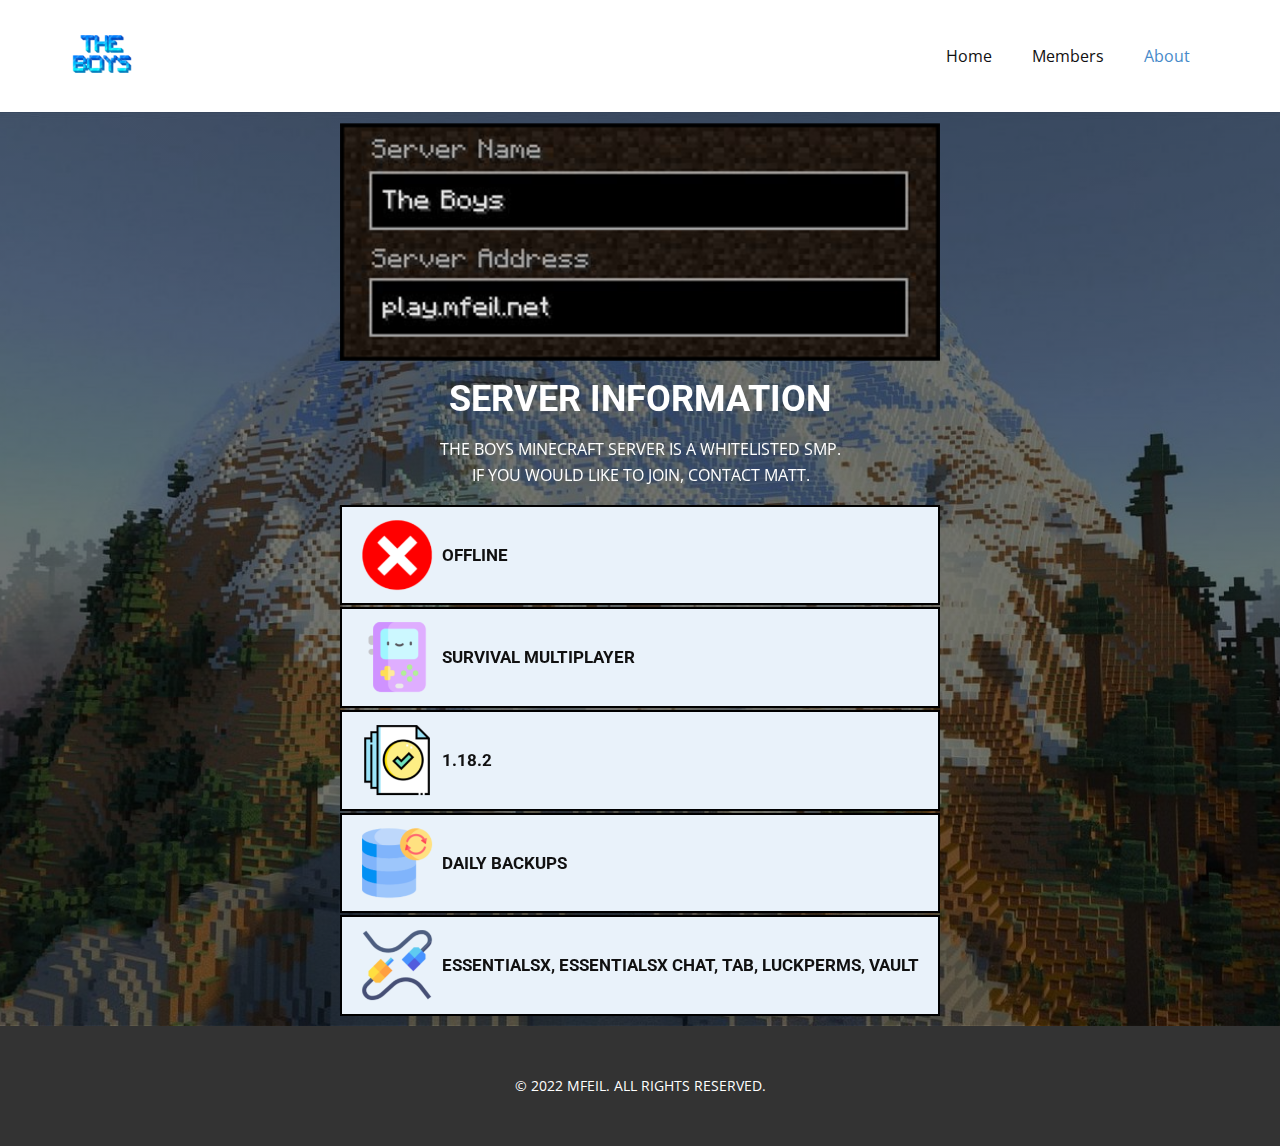
==== commit 0e6b56af: "Update images." ====
--- a/About.html
+++ b/About.html
@@ -19,7 +19,7 @@
 		"@context": "http://schema.org",
 		"@type": "Organization",
 		"name": "",
-		"logo": "images/THE-BOYS-12-15-2021.png"
+		"logo": "images/the_boys.png"
 }</script>
     <meta name="theme-color" content="#478ac9">
     <meta property="og:title" content="About">
@@ -27,7 +27,7 @@
   </head>
   <body class="u-body u-xl-mode"><header class="u-clearfix u-header u-header" id="sec-0f83"><div class="u-clearfix u-sheet u-sheet-1">
         <a href="Home.html" data-page-id="74579556" class="u-image u-logo u-image-1" data-image-width="316" data-image-height="316" title="Home">
-          <img src="images/THE-BOYS-12-15-2021.png" class="u-logo-image u-logo-image-1">
+          <img src="images/the_boys.png" class="u-logo-image u-logo-image-1">
         </a>
         <nav class="u-menu u-menu-dropdown u-offcanvas u-menu-1">
           <div class="menu-collapse" style="font-size: 1rem; letter-spacing: 0px;">
@@ -59,34 +59,34 @@
       </div></header>
     <section class="u-clearfix u-image u-shading u-section-1" id="sec-42d7" data-image-width="1600" data-image-height="900">
       <div class="u-clearfix u-sheet u-sheet-1">
-        <img class="u-expanded-width-sm u-image u-image-default u-preserve-proportions u-image-1" src="images/server_ip_v2.png" alt="" data-image-width="500" data-image-height="500" data-animation-name="bounceIn" data-animation-duration="1000" data-animation-direction="">
+        <img class="u-expanded-width-sm u-image u-image-default u-preserve-proportions u-image-1" src="images/server_ip.png" alt="" data-image-width="500" data-image-height="500" data-animation-name="bounceIn" data-animation-duration="1000" data-animation-direction="">
         <h2 class="u-text u-text-default u-text-1" data-animation-name="customAnimationIn" data-animation-duration="1000">Server Information</h2>
         <p class="u-align-center u-text u-text-2" data-animation-name="customAnimationIn" data-animation-duration="1000">The Boys Minecraft Server is a whitelisted SMP.<br>If you would like to join, contact Matt.
         </p>
         <div class="u-align-center u-expanded-width-xs u-list u-list-1">
           <div class="u-repeater u-repeater-1">
             <div class="u-border-2 u-border-black u-container-style u-custom-item u-list-item u-palette-1-light-3 u-repeater-item u-list-item-1">
-              <div class="u-container-layout u-similar-container u-container-layout-1"><span class="u-custom-item u-file-icon u-icon u-icon-rectangle u-icon-1" data-animation-name="bounceIn" data-animation-duration="1000" data-animation-delay="0" data-animation-direction=""><img src="images/190411.png" alt=""></span>
-                <h5 class="u-align-left u-text u-text-default u-text-3" data-animation-name="bounceIn" data-animation-duration="1000" data-animation-direction="">ONLINE</h5>
+              <div class="u-container-layout u-similar-container u-container-layout-1"><span class="u-custom-item u-file-icon u-icon u-icon-rectangle u-icon-1" data-animation-name="bounceIn" data-animation-duration="1000" data-animation-delay="0" data-animation-direction=""><img src="images/offline.png" alt=""></span>
+                <h5 class="u-align-left u-text u-text-default u-text-3" data-animation-name="bounceIn" data-animation-duration="1000" data-animation-direction="">OFFLINE</h5>
               </div>
             </div>
             <div class="u-border-2 u-border-black u-container-style u-custom-item u-list-item u-palette-1-light-3 u-repeater-item u-list-item-2">
-              <div class="u-container-layout u-similar-container u-container-layout-2"><span class="u-custom-item u-file-icon u-icon u-icon-rectangle u-icon-2" data-animation-name="bounceIn" data-animation-duration="1000" data-animation-direction=""><img src="images/1083415.png" alt=""></span>
+              <div class="u-container-layout u-similar-container u-container-layout-2"><span class="u-custom-item u-file-icon u-icon u-icon-rectangle u-icon-2" data-animation-name="bounceIn" data-animation-duration="1000" data-animation-direction=""><img src="images/gamemode.png" alt=""></span>
                 <h5 class="u-align-left u-text u-text-default u-text-4" data-animation-name="bounceIn" data-animation-duration="1000" data-animation-direction="">SURVIVAL MULTIPLAYER</h5>
               </div>
             </div>
             <div class="u-border-2 u-border-black u-container-style u-custom-item u-list-item u-palette-1-light-3 u-repeater-item u-list-item-3">
-              <div class="u-container-layout u-similar-container u-container-layout-3"><span class="u-custom-item u-file-icon u-icon u-icon-rectangle u-icon-3" data-animation-name="bounceIn" data-animation-duration="1000" data-animation-delay="0" data-animation-direction=""><img src="images/5115637.png" alt=""></span>
+              <div class="u-container-layout u-similar-container u-container-layout-3"><span class="u-custom-item u-file-icon u-icon u-icon-rectangle u-icon-3" data-animation-name="bounceIn" data-animation-duration="1000" data-animation-delay="0" data-animation-direction=""><img src="images/version.png" alt=""></span>
                 <h5 class="u-align-left u-text u-text-default u-text-5" data-animation-name="bounceIn" data-animation-duration="1000" data-animation-direction="">1.18.2</h5>
               </div>
             </div>
             <div class="u-border-2 u-border-black u-container-style u-custom-item u-list-item u-palette-1-light-3 u-repeater-item u-list-item-4">
-              <div class="u-container-layout u-similar-container u-container-layout-4"><span class="u-custom-item u-file-icon u-icon u-icon-rectangle u-icon-4" data-animation-name="bounceIn" data-animation-duration="1000" data-animation-delay="0" data-animation-direction=""><img src="images/2818765.png" alt=""></span>
+              <div class="u-container-layout u-similar-container u-container-layout-4"><span class="u-custom-item u-file-icon u-icon u-icon-rectangle u-icon-4" data-animation-name="bounceIn" data-animation-duration="1000" data-animation-delay="0" data-animation-direction=""><img src="images/backup.png" alt=""></span>
                 <h5 class="u-align-left u-text u-text-default u-text-6" data-animation-name="bounceIn" data-animation-duration="1000" data-animation-direction="">DAILY BACKUPS</h5>
               </div>
             </div>
             <div class="u-border-2 u-border-black u-container-style u-custom-item u-list-item u-palette-1-light-3 u-repeater-item u-list-item-5">
-              <div class="u-container-layout u-similar-container u-container-layout-5"><span class="u-custom-item u-file-icon u-icon u-icon-rectangle u-icon-5" data-animation-name="bounceIn" data-animation-duration="1000" data-animation-delay="0" data-animation-direction=""><img src="images/4785947.png" alt=""></span>
+              <div class="u-container-layout u-similar-container u-container-layout-5"><span class="u-custom-item u-file-icon u-icon u-icon-rectangle u-icon-5" data-animation-name="bounceIn" data-animation-duration="1000" data-animation-delay="0" data-animation-direction=""><img src="images/plugins.png" alt=""></span>
                 <h5 class="u-align-left u-text u-text-default u-text-7" data-animation-name="bounceIn" data-animation-duration="1000" data-animation-direction="">ESSENTIALSX, ESSENTIALSX CHAT, TAB, LUCKPERMS, VAULT</h5>
               </div>
             </div>
